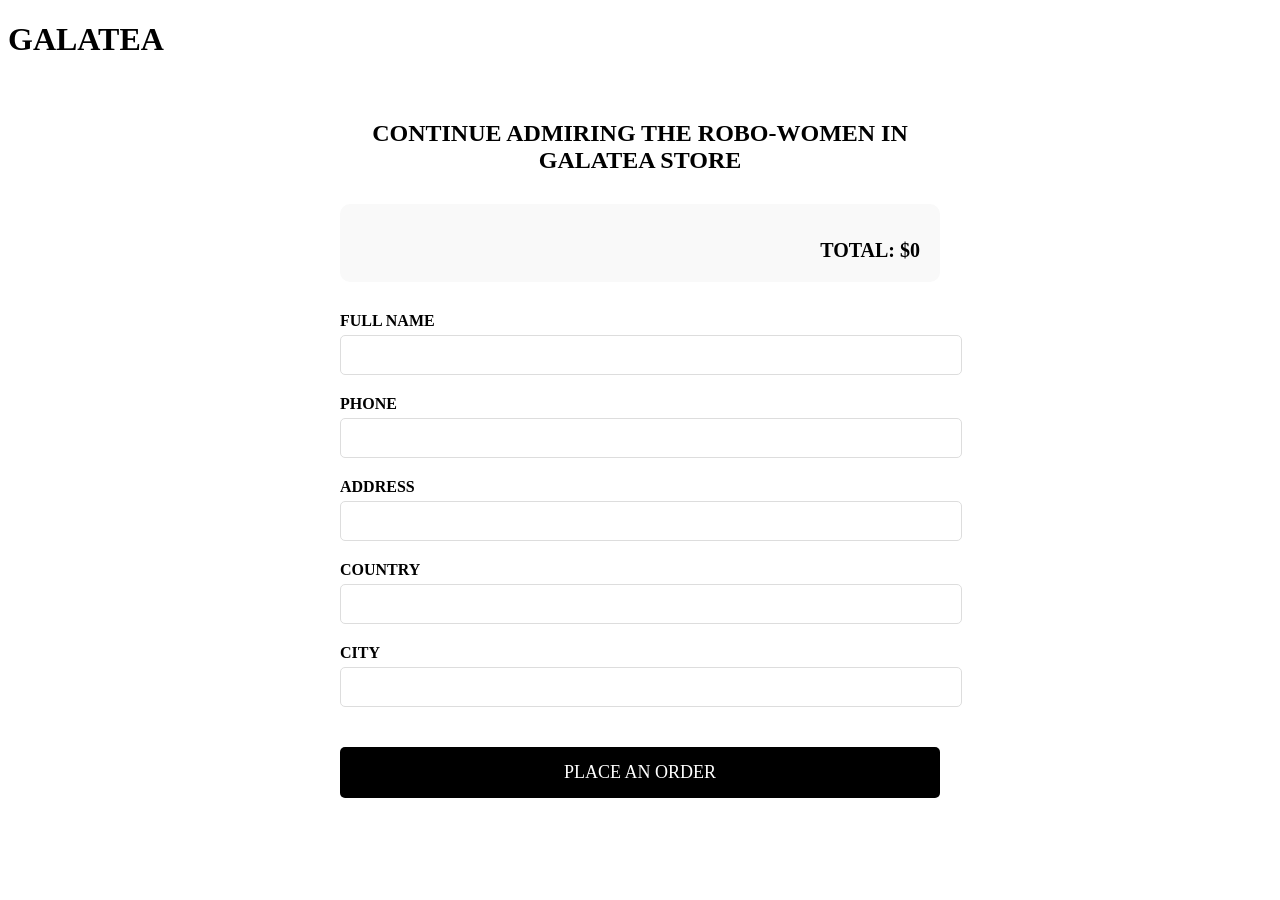
==== html/order.html @ 48a3a243 "Create order.html" ====
<!DOCTYPE html>
<html lang="en">
<head>
    <meta charset="UTF-8">
    <meta name="viewport" content="width=device-width, initial-scale=1.0">
    <title>Checkout - GALATEA</title>
    <link rel="stylesheet" href="/css/style.css">
    <style>
        .order-container {
            max-width: 600px;
            margin: 0 auto;
            padding: 20px;
        }
        
        .order-header {
            text-align: center;
            margin-bottom: 30px;
        }
        
        .order-summary {
            background-color: #f9f9f9;
            padding: 20px;
            border-radius: 10px;
            margin-bottom: 30px;
        }
        
        .order-item {
            display: flex;
            justify-content: space-between;
            margin-bottom: 10px;
            padding-bottom: 10px;
            border-bottom: 1px solid #eee;
        }
        
        .order-total {
            font-weight: bold;
            font-size: 20px;
            margin-top: 15px;
            text-align: right;
        }
        
        .form-group {
            margin-bottom: 20px;
        }
        
        .form-group label {
            display: block;
            margin-bottom: 5px;
            font-weight: bold;
        }
        
        .form-group input,
        .form-group select {
            width: 100%;
            padding: 10px;
            border: 1px solid #ddd;
            border-radius: 5px;
            font-family: "Caesar Dressing";
            font-size: 16px;
        }
        
        .place-order-btn {
            background: #000;
            color: #fff;
            border: none;
            padding: 15px 30px;
            border-radius: 5px;
            cursor: pointer;
            font-family: "Caesar Dressing";
            font-size: 18px;
            width: 100%;
            margin-top: 20px;
        }
        
        .place-order-btn:hover {
            background: #333;
        }
    </style>
</head>
<body>
    <main class="container">
        <header>
            <h1 class="logo">GALATEA</h1>
        </header>
        
        <section class="order-container">
            <div class="order-header">
                <h2>CONTINUE ADMIRING THE ROBO-WOMEN IN GALATEA STORE</h2>
            </div>
            
            <div class="order-summary">
                <div id="orderItems"></div>
                <div class="order-total">TOTAL: $<span id="orderTotalPrice">0</span></div>
            </div>
            
            <form id="orderForm">
                <div class="form-group">
                    <label for="fullName">FULL NAME</label>
                    <input type="text" id="fullName" name="fullName" required>
                </div>
                
                <div class="form-group">
                    <label for="phone">PHONE</label>
                    <input type="tel" id="phone" name="phone" required>
                </div>
                
                <div class="form-group">
                    <label for="address">ADDRESS</label>
                    <input type="text" id="address" name="address" required>
                </div>
                
                <div class="form-group">
                    <label for="country">COUNTRY</label>
                    <input type="text" id="country" name="country" required>
                </div>
                
                <div class="form-group">
                    <label for="city">CITY</label>
                    <input type="text" id="city" name="city" required>
                </div>

                
                <button type="submit" class="place-order-btn">PLACE AN ORDER</button>
            </form>
        </section>
    </main>
    
    <script src="/scripts/order.js"></script>
</body>
</html>
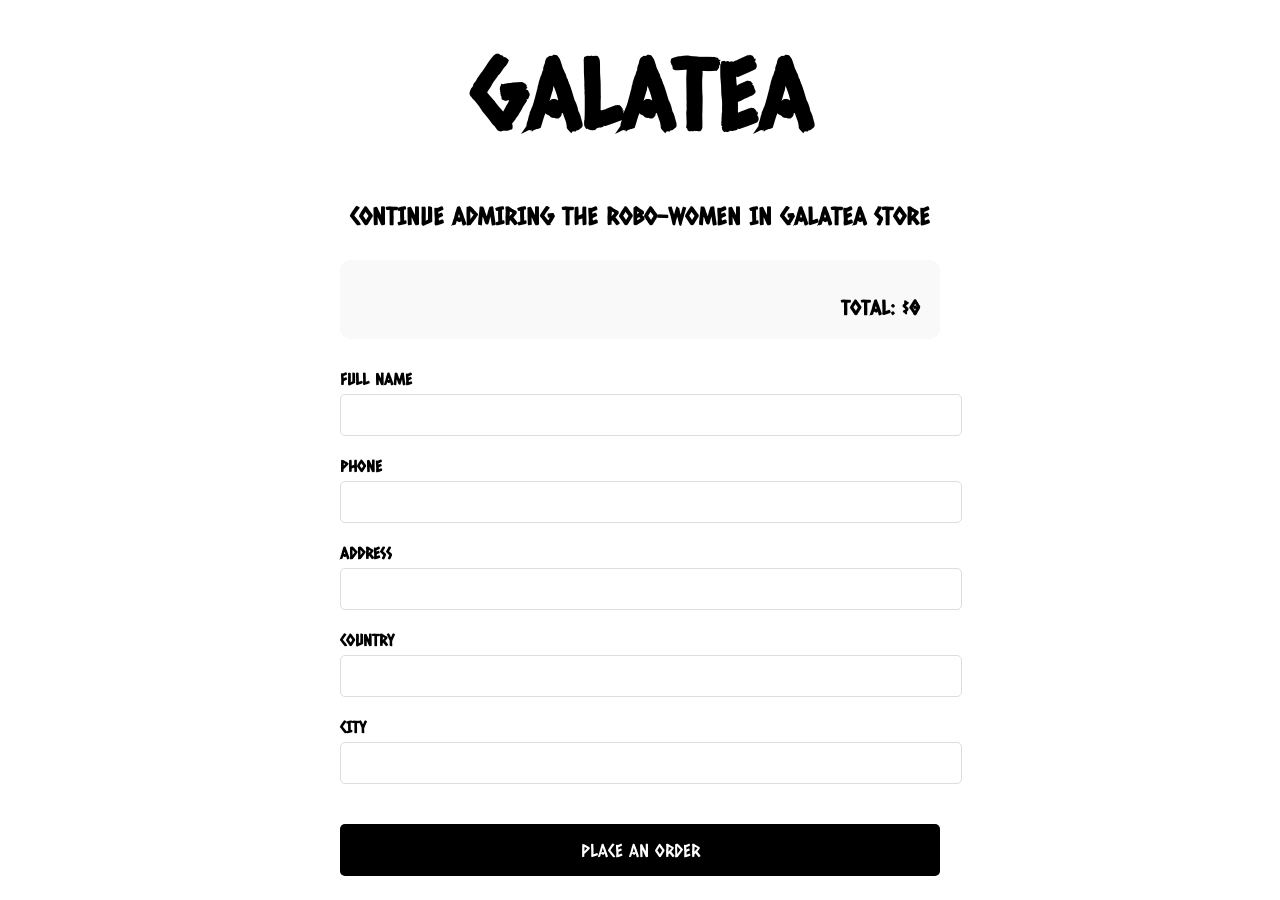
==== commit 74236a96: "Update order.html" ====
--- a/html/order.html
+++ b/html/order.html
@@ -4,7 +4,7 @@
     <meta charset="UTF-8">
     <meta name="viewport" content="width=device-width, initial-scale=1.0">
     <title>Checkout - GALATEA</title>
-    <link rel="stylesheet" href="/css/style.css">
+    <link rel="stylesheet" href="../css/style.css">
     <style>
         .order-container {
             max-width: 600px;
@@ -125,6 +125,6 @@
         </section>
     </main>
     
-    <script src="/scripts/order.js"></script>
+    <script src="../scripts/order.js"></script>
 </body>
 </html>
--- a/css/style.css
+++ b/css/style.css
@@ -0,0 +1,478 @@
+@import url('https://fonts.googleapis.com/css2?family=Caesar+Dressing&display=swap');
+
+* {
+  margin: 0;
+  padding: 0;
+}
+
+.container {
+  width: 100%;
+  max-width: 1200px;
+  margin: 0 auto;
+}
+
+
+
+body {
+  font-family: "Caesar Dressing", system-ui;
+  font-weight: 400;
+}
+
+header {
+  position: relative;
+  padding-top: 35px;
+  padding-bottom: 30px;
+  display: flex;
+  justify-content: center;
+  align-items: center;
+}
+
+h1.logo {
+  font-size: 96px;
+  text-align: center;
+  margin: 0; 
+}
+
+header img.cart {
+  position: absolute;
+  top: 30%;   
+  right: 20px; 
+  max-width: 86px;
+  max-height: 52px;
+}
+
+span.counter {
+  font-family: "Caesar Dressing";
+  font-size: 26px;
+  position: absolute;
+  top: 23%;   
+  right: 0px;
+  background-color: #d9d9d9;
+  width: 40px; 
+  height: 40px; 
+  border-radius: 50%;
+  display: flex;
+  align-items: center;
+  justify-content: center;
+}
+
+a {
+  text-decoration: none;
+}
+
+
+h1.name {
+  font-size: 40px;
+  padding-bottom: 0px;
+  
+  margin: 0 auto;
+}
+
+img {
+  max-width: 100%;
+}
+
+img.woman {
+  max-width: 263px;
+  max-height: 429px;
+  padding-bottom: 5px;
+}
+
+
+div.product {
+  text-align: center;
+  max-height: 500px;
+  align-items: center;
+}
+
+
+
+.listProduct{
+  max-width: 100%;
+  display: grid;
+  grid-template-columns: repeat(3, 1fr);
+  gap: 10px;
+}
+
+.iconCart{
+  cursor: pointer;
+  border-width: 0px;
+}
+
+
+
+
+
+div.img_h {
+  position: relative;
+  display: inline-block;
+  max-width: 300px;
+  max-height: 429px;
+}
+
+.listProduct .product button {
+  background-color: white;
+  font-size: 20px;
+  font-family: "Caesar Dressing";
+  width: 160px;
+  height: 50px;
+  position: absolute;
+  left: 50%;
+  bottom: 10px;
+  transform: translateX(-50%);
+  box-shadow: 0 2px 4px #000;
+  cursor: pointer;
+  opacity: 0;
+  transition: 0.5s;
+}
+
+.listProduct .product button:hover {
+  background-color: #000;
+  color: #fff;
+}
+
+.img_h:hover button {
+  opacity: 1;
+  bottom: 30px;
+}
+
+.modal {
+  display: none;
+  position: fixed;
+  z-index: 1000;
+  left: 0;
+  top: 0;
+  width: 100%;
+  height: 100%;
+  background-color: rgba(0, 0, 0, 0.5);
+}
+
+.modal-content {
+  background-color: #fefefe;
+  margin: 5% auto;
+  padding: 0;
+  border-radius: 10px;
+  width: 90%;
+  max-width: 500px;
+  max-height: 80vh;
+  display: flex;
+  flex-direction: column;
+}
+
+.modal-header {
+  display: flex;
+  justify-content: space-between;
+  align-items: center;
+  padding: 20px;
+  border-bottom: 1px solid #ddd;
+}
+
+.modal-header h2 {
+  margin: 0;
+  font-size: 24px;
+}
+
+.close {
+  color: #aaa;
+  font-size: 28px;
+  font-weight: bold;
+  cursor: pointer;
+}
+
+.close:hover {
+  color: #000;
+}
+
+.cart-items {
+  flex: 1;
+  overflow-y: auto;
+  padding: 20px;
+}
+
+.cart-item {
+  display: flex;
+  justify-content: space-between;
+  align-items: center;
+  padding: 15px 0;
+  border-bottom: 1px solid #eee;
+}
+
+.cart-item:last-child {
+  border-bottom: none;
+}
+
+.item-info {
+  flex: 1;
+}
+
+.item-name {
+  font-weight: bold;
+  margin-bottom: 5px;
+}
+
+.item-price {
+  color: #666;
+}
+
+.item-quantity {
+  display: flex;
+  align-items: center;
+  gap: 10px;
+}
+
+.quantity-btn {
+  background: #f0f0f0;
+  border: none;
+  width: 30px;
+  height: 30px;
+  border-radius: 50%;
+  cursor: pointer;
+  font-size: 16px;
+  display: flex;
+  align-items: center;
+  justify-content: center;
+}
+
+.quantity-btn:hover {
+  background: #d9d9d9;
+}
+
+.item-quantity span {
+  min-width: 30px;
+  text-align: center;
+}
+
+.trash-btn {
+  background: none;
+  border: none;
+  color: #ff4444;
+  cursor: pointer;
+  font-size: 14px;
+  margin-left: 15px;
+  max-width: 20px;
+}
+
+.trash-btn:hover {
+  color: #cc0000;
+}
+
+.cart-total {
+  padding: 20px;
+  border-top: 1px solid #ddd;
+  display: flex;
+  justify-content: space-between;
+  align-items: center;
+}
+
+.total-price {
+  font-size: 20px;
+  font-weight: bold;
+}
+
+.checkout-btn {
+  background: #000;
+  color: #fff;
+  border: none;
+  padding: 12px 24px;
+  border-radius: 5px;
+  cursor: pointer;
+  font-family: "Caesar Dressing";
+  font-size: 16px;
+}
+
+.checkout-btn:hover {
+  background: #333;
+}
+
+.site-footer {
+  margin-top: 60px;
+  padding: 40px 20px;
+  background-color: #f9f9f9;
+  border-top: 1px solid #eee;
+}
+
+.footer-content {
+  max-width: 800px;
+  margin: 0 auto;
+  text-align: center;
+}
+
+.footer-content h3 {
+  font-size: 28px;
+  margin-bottom: 20px;
+  color: #333;
+}
+
+.footer-content p {
+  font-size: 16px;
+  line-height: 1.6;
+  color: #666;
+  text-align: left;
+}
+
+@media (max-width: 650px) {
+  .site-footer {
+    margin-top: 40px;
+    padding: 30px 15px;
+  }
+  
+  .footer-content h3 {
+    font-size: 24px;
+  }
+  
+  .footer-content p {
+    font-size: 14px;
+    text-align: center;
+  }
+}
+
+@media (max-width: 650px) {
+  .modal-content {
+    margin: 10% auto;
+    width: 95%;
+  }
+  
+  .cart-item {
+    flex-direction: column;
+    align-items: flex-start;
+    gap: 10px;
+  }
+  
+  .item-quantity {
+    align-self: flex-end;
+  }
+  
+  .cart-total {
+    flex-direction: column;
+    gap: 15px;
+    align-items: flex-start;
+  }
+}
+
+
+
+@media (max-width: 1024px) {
+    .listProduct {
+        grid-template-columns: repeat(2, 1fr);
+    }
+  }
+
+
+
+@media (max-width: 650px) {
+    .container {
+      max-width: 560px;
+    }
+    h1.logo {
+        font-size: 76px;
+    }
+    h1.name {
+        font-size: 24px;
+    }
+    img.woman {
+        max-width: 131px;
+        max-height: 215px;
+        padding-bottom: 5px;
+    }
+  .listProduct .product button {
+        width: 100px;
+        height: 30px;
+        font-size: 16px;
+}
+  }
+
+@media (max-width: 500px) {
+    h1.logo {
+        text-align: left;
+    }
+    header{
+        justify-content: left;
+        padding-left: 40px;
+    }
+    
+  }
+
+.order-container {
+    max-width: 600px;
+    margin: 0 auto;
+    padding: 20px;
+}
+
+.order-header {
+    text-align: center;
+    margin-bottom: 30px;
+}
+
+.order-header h2 {
+    font-size: 24px;
+    margin-bottom: 10px;
+}
+
+.order-summary {
+    background-color: #f9f9f9;
+    padding: 20px;
+    border-radius: 10px;
+    margin-bottom: 30px;
+}
+
+.order-item {
+    display: flex;
+    justify-content: space-between;
+    margin-bottom: 10px;
+    padding-bottom: 10px;
+    border-bottom: 1px solid #eee;
+}
+
+.order-total {
+    font-weight: bold;
+    font-size: 20px;
+    margin-top: 15px;
+    text-align: right;
+}
+
+.form-group {
+    margin-bottom: 20px;
+}
+
+.form-group label {
+    display: block;
+    margin-bottom: 5px;
+    font-weight: bold;
+}
+
+.form-group input,
+.form-group select {
+    width: 100%;
+    padding: 10px;
+    border: 1px solid #ddd;
+    border-radius: 5px;
+    font-family: "Caesar Dressing";
+    font-size: 16px;
+}
+
+.place-order-btn {
+    background: #000;
+    color: #fff;
+    border: none;
+    padding: 15px 30px;
+    border-radius: 5px;
+    cursor: pointer;
+    font-family: "Caesar Dressing";
+    font-size: 18px;
+    width: 100%;
+    margin-top: 20px;
+}
+
+.place-order-btn:hover {
+    background: #333;
+}
+
+@media (max-width: 650px) {
+    .order-container {
+        padding: 10px;
+    }
+    
+    .order-header h2 {
+        font-size: 20px;
+    }
+}
